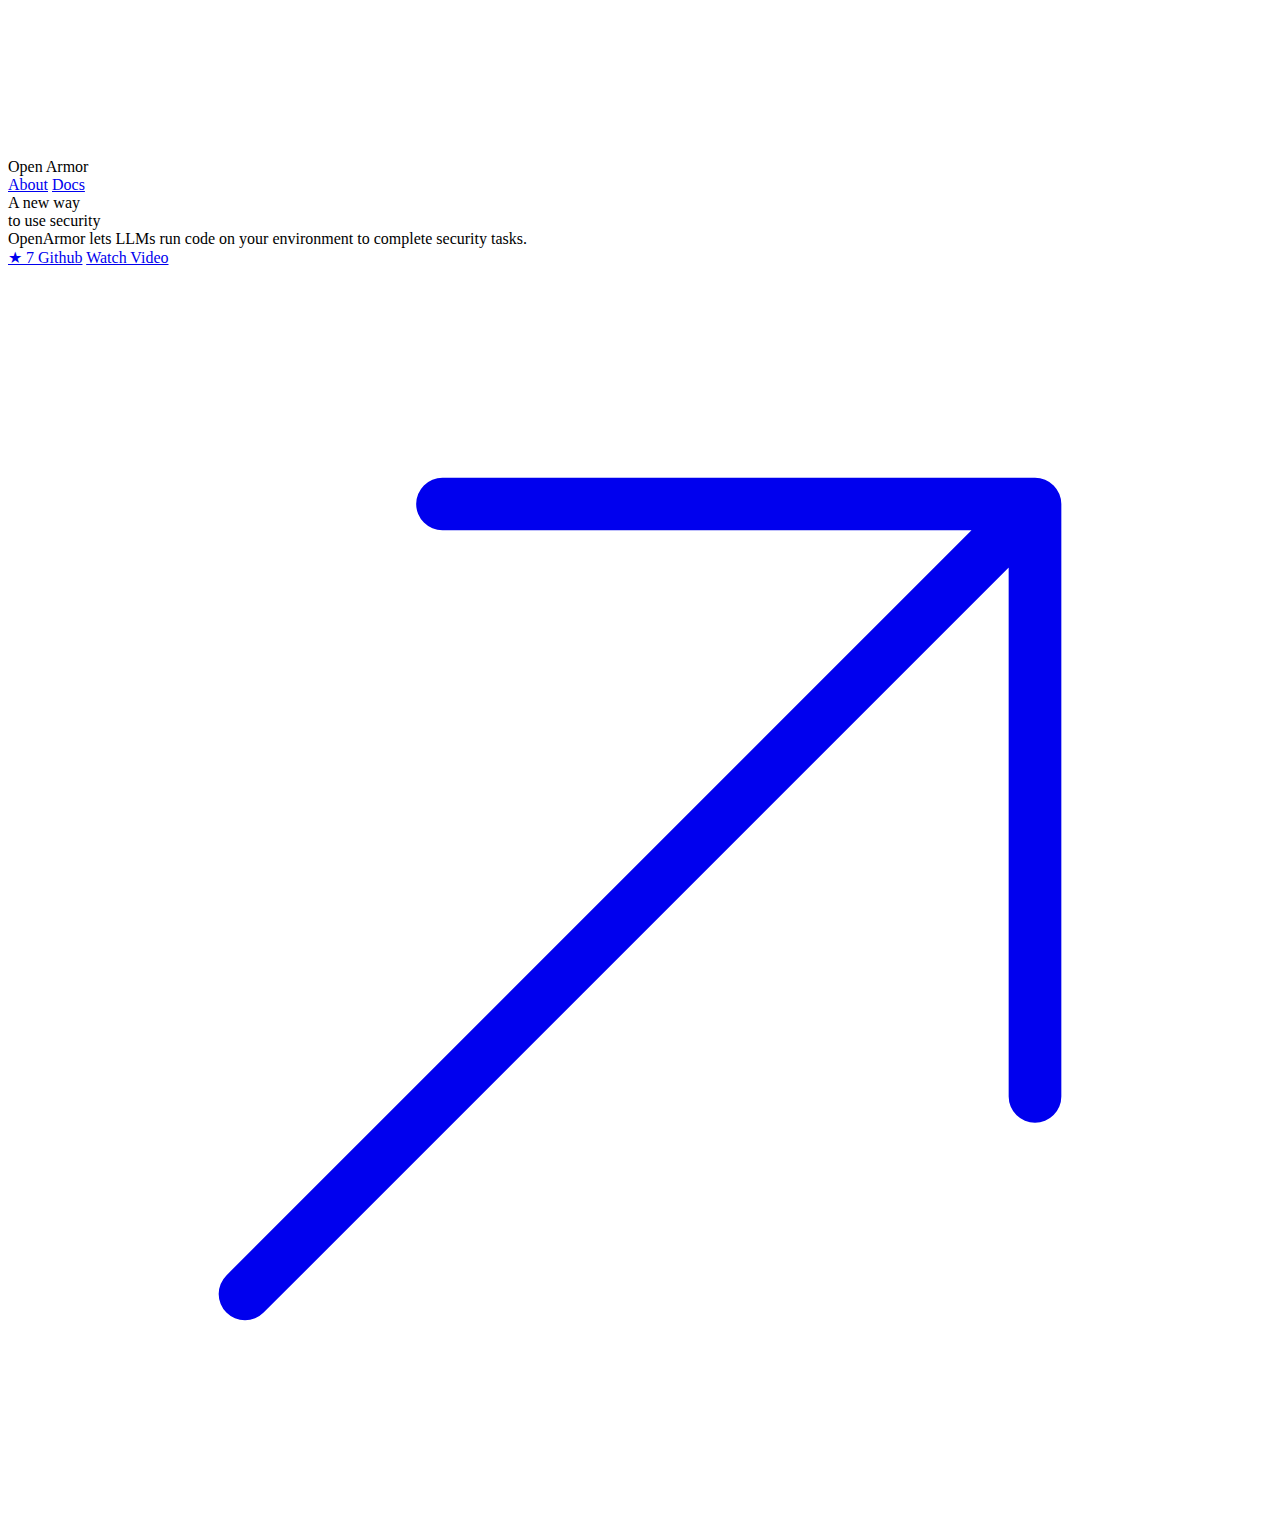
==== index.html @ ebac2e38 "domain: theopenarmor.org is live now" ====
<html>
  <head>
    <script
      defer
      data-domain="openarmor.github.io"
      src="https://plausible.io/js/script.js"
    ></script>

    <meta charset="UTF-8" />
    <meta name="viewport" content="width=device-width, initial-scale=1.0" />

    <title>
      OpenArmor Cybersecurity - Innovative AI-Powered Threat Detection
    </title>

    <meta
      property="og:title"
      content="OpenArmor Cybersecurity - Innovative AI-Powered Threat Detection"
    />
    <meta
      property="og:description"
      content="OpenArmor leverages eBPF logging, artificial intelligence, and automation to revolutionize cybersecurity with proactive threat detection, rapid response, and deep observability."
    />
    <meta
      property="og:image"
      content="/assets/openarmor_logo.png"
    />
    <meta property="og:url" content="https://theopenarmor.org" />
    <meta
      name="keywords"
      content="cybersecurity, threat detection, artificial intelligence, machine learning, eBPF, logs, open source, Anubhav Gain"
    />
    <meta name="robots" content="index, follow" />
    <meta property="og:url" content="https://theopenarmor.org" />
    <meta property="og:image:width" content="1200" />
    <meta property="og:image:height" content="627" />
    <meta property="og:type" content="website" />

    <meta name="twitter:card" content="summary_large_image" />
    <meta name="twitter:title" content="The OpenArmor Project" />
    <meta
      name="twitter:description"
      content="OpenArmor lets language models runs to make your computer secure."
    />
    <meta
      name="twitter:image"
      content="/assets/ncu_thumbnail.jpg"
    />

    <link
      rel="apple-touch-icon"
      sizes="180x180"
      href="/assets/favicon/apple-touch-icon.png"
    />
    <link
      rel="icon"
      type="image/png"
      sizes="32x32"
      href="/assets/favicon/favicon-32x32.png"
    />
    <link
      rel="icon"
      type="image/png"
      sizes="16x16"
      href="/assets/favicon/favicon-16x16.png"
    />
    <link rel="manifest" href="/assets/favicon/site.webmanifest" />
    <link rel="stylesheet" href="style.css" />
  </head>

  <body>
    <div
      class="relative cursor-default bg-white invert selection:bg-black selection:text-white"
    >
      <video
        class="pointer-events-none absolute left-1/2 top-1/2 -z-10 h-full min-w-full -translate-x-1/2 -translate-y-1/2 transform object-cover opacity-[40%] invert"
        autoplay
        loop
        muted
        playsinline
        poster="/assets/computer_api.png"
      >
        <source
          src="/assets/ncu_short.mp4"
          type="video/mp4"
        />
        Your browser does not support the video tag.
      </video>
      <nav
        class="fixed top-0 z-10 flex w-full items-center justify-between px-6 py-6 sm:px-12"
      >
        <div class="flex items-center space-x-4">
          <div class="h-8 w-8 rounded-full bg-black saturate-200"></div>
        </div>
        <div class="hidden text-xl md:block">Open Armor</div>
        <div class="flex flex-col text-lg md:flex-row md:space-x-12">
          <a href="https://github.com/openarmor" class="hover:underline"
            >About</a
          >
          <!-- <a href="https://changes.openarmor.github.io/" class="hover:underline">Updates</a> -->
          <a href="https://docs.theopenarmor.org" class="hover:underline"
            >Docs</a
          >
          <!-- <a href="https://twitter.com/AnubhavGain" class="hover:underline">Contact</a> -->
        </div>
      </nav>
      <section class="z-10 h-screen pb-12 sm:pb-0">
        <div id="hero" class="flex h-full flex-col justify-end p-6 sm:p-12">
          <div
            class="mb-4 text-5xl font-light sm:w-auto sm:text-7xl md:max-w-4xl"
          >
            <div>A new way<br />to use security</div>
          </div>
          <span class="mb-6 text-xl font-light"
            >OpenArmor lets LLMs run code on your environment to complete
            security tasks.</span
          >

          <div class="flex flex-wrap justify-between text-lg">
            <!-- Container for the two left buttons -->
            <div class="mb-4 mr-4 flex items-center space-x-6 md:mb-0">
              <a
                href="https://github.com/openarmor/openarmor"
                class="h-min border border-black px-3 py-2 hover:bg-black hover:text-white"
                >★ 7 Github</a
              >
              <a
                href="https://github.com/openarmor/openarmor"
                class="flex h-min items-center space-x-1 border-b border-black hover:border-transparent"
              >
                <span>Watch Video</span>
                <svg
                  xmlns="http://www.w3.org/2000/svg"
                  fill="none"
                  viewBox="0 0 24 24"
                  stroke-width="1"
                  stroke="currentColor"
                  class="h-5 w-5"
                >
                  <path
                    stroke-linecap="round"
                    stroke-linejoin="round"
                    d="M4.5 19.5l15-15m0 0H8.25m11.25 0v11.25"
                  ></path>
                </svg>
              </a>
            </div>

            <!-- Right button will add this later-->
            <!-- <a href="" class="h-min border border-black px-3 py-2 hover:bg-black hover:text-white">Get early access to the desktop app</a> -->
          </div>
        </div>
      </section>
    </div>
  </body>
</html>
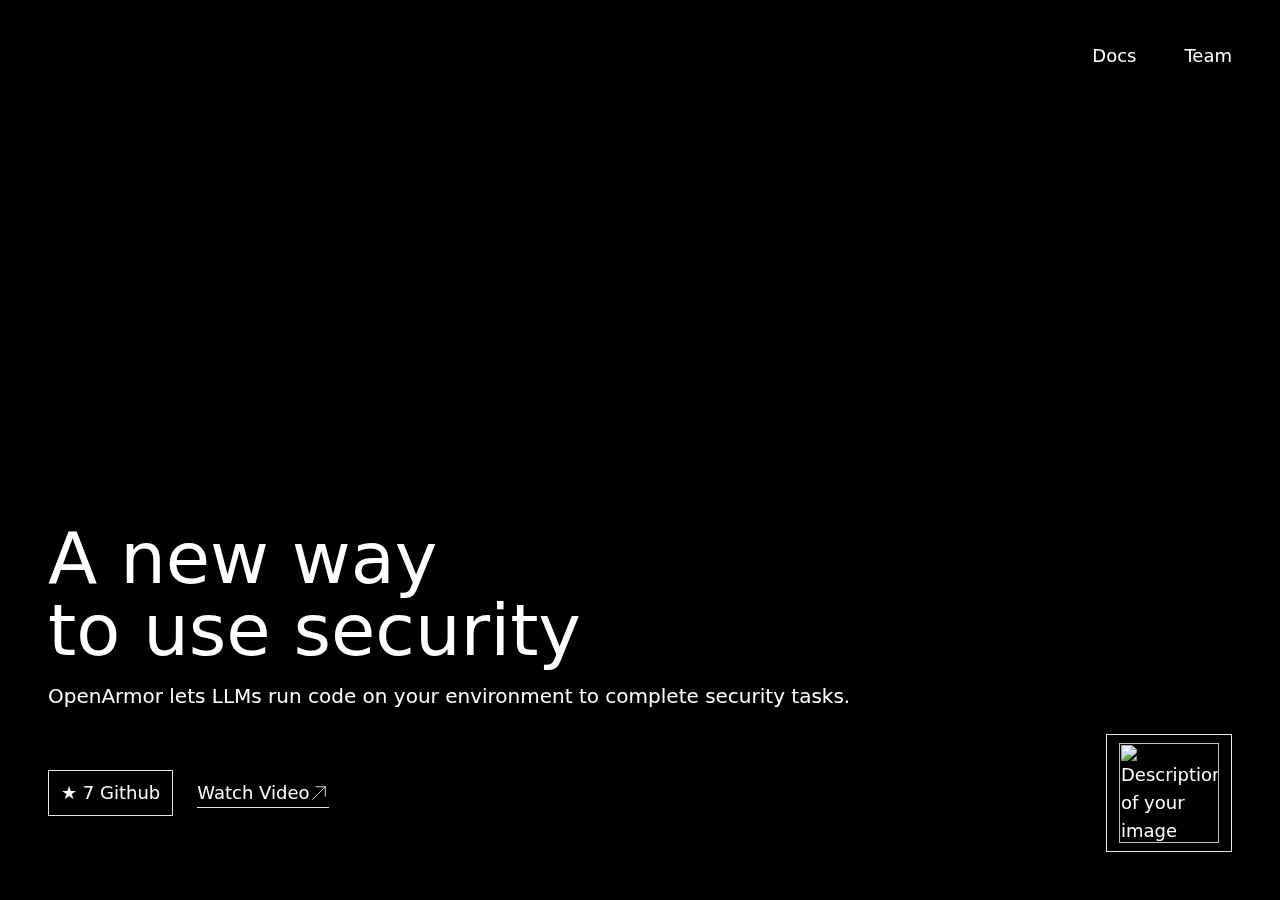
==== commit 7db90953: "refactor: update stylesheet link to use absolute path for better asset management" ====
--- a/index.html
+++ b/index.html
@@ -2,7 +2,7 @@
   <head>
     <script
       defer
-      data-domain="openarmor.github.io"
+      data-domain="theopenarmor.org"
       src="https://plausible.io/js/script.js"
     ></script>
 
@@ -21,10 +21,7 @@
       property="og:description"
       content="OpenArmor leverages eBPF logging, artificial intelligence, and automation to revolutionize cybersecurity with proactive threat detection, rapid response, and deep observability."
     />
-    <meta
-      property="og:image"
-      content="/assets/openarmor_logo.png"
-    />
+    <meta property="og:image" content="/assets/openarmor.svg" />
     <meta property="og:url" content="https://theopenarmor.org" />
     <meta
       name="keywords"
@@ -42,10 +39,7 @@
       name="twitter:description"
       content="OpenArmor lets language models runs to make your computer secure."
     />
-    <meta
-      name="twitter:image"
-      content="/assets/ncu_thumbnail.jpg"
-    />
+    <meta name="twitter:image" content="/assets/openarmor.svg" />
 
     <link
       rel="apple-touch-icon"
@@ -65,12 +59,12 @@
       href="/assets/favicon/favicon-16x16.png"
     />
     <link rel="manifest" href="/assets/favicon/site.webmanifest" />
-    <link rel="stylesheet" href="style.css" />
+    <link rel="stylesheet" href="/assets/css/style.css" />
   </head>
 
   <body>
     <div
-      class="relative cursor-default bg-white invert selection:bg-black selection:text-white"
+      class="relative cursor-default bg-black invert selection:bg-white selection:text-white"
     >
       <video
         class="pointer-events-none absolute left-1/2 top-1/2 -z-10 h-full min-w-full -translate-x-1/2 -translate-y-1/2 transform object-cover opacity-[40%] invert"
@@ -80,28 +74,33 @@
         playsinline
         poster="/assets/computer_api.png"
       >
-        <source
-          src="/assets/ncu_short.mp4"
-          type="video/mp4"
-        />
+        <source src="/assets/ncu_short.mp4" type="video/mp4" />
         Your browser does not support the video tag.
       </video>
       <nav
         class="fixed top-0 z-10 flex w-full items-center justify-between px-6 py-6 sm:px-12"
       >
-        <div class="flex items-center space-x-4">
-          <div class="h-8 w-8 rounded-full bg-black saturate-200"></div>
+        <div style="display: flex; align-items: center">
+          <div
+            style="
+              width: 64px;
+              height: 64px;
+              background-image: url('/assets/openarmor.svg');
+              background-size: contain;
+            "
+          ></div>
         </div>
-        <div class="hidden text-xl md:block">Open Armor</div>
         <div class="flex flex-col text-lg md:flex-row md:space-x-12">
-          <a href="https://github.com/openarmor" class="hover:underline"
-            >About</a
-          >
-          <!-- <a href="https://changes.openarmor.github.io/" class="hover:underline">Updates</a> -->
-          <a href="https://docs.theopenarmor.org" class="hover:underline"
-            >Docs</a
-          >
-          <!-- <a href="https://twitter.com/AnubhavGain" class="hover:underline">Contact</a> -->
+          <span>
+            <a href="https://docs.theopenarmor.org" class="hover:underline"
+              >Docs</a
+            >
+          </span>
+          <span>
+            <a href="https://theopenarmor.org/team" class="hover:underline"
+              >Team</a
+            >
+          </span>
         </div>
       </nav>
       <section class="z-10 h-screen pb-12 sm:pb-0">
@@ -121,33 +120,45 @@
             <div class="mb-4 mr-4 flex items-center space-x-6 md:mb-0">
               <a
                 href="https://github.com/openarmor/openarmor"
-                class="h-min border border-black px-3 py-2 hover:bg-black hover:text-white"
+                class="h-min border border-white px-3 py-2 hover:bg-white hover:text-white"
                 >★ 7 Github</a
               >
-              <a
-                href="https://github.com/openarmor/openarmor"
-                class="flex h-min items-center space-x-1 border-b border-black hover:border-transparent"
-              >
-                <span>Watch Video</span>
-                <svg
-                  xmlns="http://www.w3.org/2000/svg"
-                  fill="none"
-                  viewBox="0 0 24 24"
-                  stroke-width="1"
-                  stroke="currentColor"
-                  class="h-5 w-5"
+              <span>
+                <a
+                  href="https://github.com/openarmor/openarmor"
+                  class="flex h-min items-center space-x-1 border-b border-white hover:border-transparent"
                 >
-                  <path
-                    stroke-linecap="round"
-                    stroke-linejoin="round"
-                    d="M4.5 19.5l15-15m0 0H8.25m11.25 0v11.25"
-                  ></path>
-                </svg>
-              </a>
+                  Watch Video
+                  <svg
+                    xmlns="http://www.w3.org/2000/svg"
+                    fill="none"
+                    viewBox="0 0 24 24"
+                    stroke-width="1"
+                    stroke="currentColor"
+                    class="h-5 w-5"
+                  >
+                    <path
+                      stroke-linecap="round"
+                      stroke-linejoin="round"
+                      d="M4.5 19.5l15-15m0 0H8.25m11.25 0v11.25"
+                    ></path>
+                  </svg>
+                </a>
+              </span>
             </div>
 
             <!-- Right button will add this later-->
-            <!-- <a href="" class="h-min border border-black px-3 py-2 hover:bg-black hover:text-white">Get early access to the desktop app</a> -->
+            <a
+              href="https://hub.docker.com/u/openarmor"
+              class="h-min border border-white px-3 py-2 hover:bg-white hover:text-white"
+            >
+              <img
+                src="/assets/docker-logo-blue.svg"
+                alt="Description of your image"
+                width="100"
+                height="100"
+              />
+            </a>
           </div>
         </div>
       </section>
--- a/assets/css/style.css
+++ b/assets/css/style.css
@@ -0,0 +1,888 @@
+/*
+! tailwindcss v3.4.0 | MIT License | https://tailwindcss.com
+*/
+
+/*
+1. Prevent padding and border from affecting element width. (https://github.com/mozdevs/cssremedy/issues/4)
+2. Allow adding a border to an element by just adding a border-width. (https://github.com/tailwindcss/tailwindcss/pull/116)
+*/
+
+*,
+::before,
+::after {
+  box-sizing: border-box;
+  /* 1 */
+  border-width: 0;
+  /* 2 */
+  border-style: solid;
+  /* 2 */
+  border-color: #e5e7eb;
+  /* 2 */
+}
+
+::before,
+::after {
+  --tw-content: "";
+}
+
+/*
+1. Use a consistent sensible line-height in all browsers.
+2. Prevent adjustments of font size after orientation changes in iOS.
+3. Use a more readable tab size.
+4. Use the user's configured `sans` font-family by default.
+5. Use the user's configured `sans` font-feature-settings by default.
+6. Use the user's configured `sans` font-variation-settings by default.
+7. Disable tap highlights on iOS
+*/
+
+html,
+:host {
+  line-height: 1.5;
+  /* 1 */
+  -webkit-text-size-adjust: 100%;
+  /* 2 */
+  -moz-tab-size: 4;
+  /* 3 */
+  tab-size: 4;
+  /* 3 */
+  font-family: ui-sans-serif, system-ui, sans-serif, "Apple Color Emoji",
+    "Segoe UI Emoji", "Segoe UI Symbol", "Noto Color Emoji";
+  /* 4 */
+  font-feature-settings: normal;
+  /* 5 */
+  font-variation-settings: normal;
+  /* 6 */
+  -webkit-tap-highlight-color: transparent;
+  /* 7 */
+}
+
+/*
+1. Remove the margin in all browsers.
+2. Inherit line-height from `html` so users can set them as a class directly on the `html` element.
+*/
+
+body {
+  margin: 0;
+  /* 1 */
+  line-height: inherit;
+  /* 2 */
+}
+
+/*
+1. Add the correct height in Firefox.
+2. Correct the inheritance of border color in Firefox. (https://bugzilla.mozilla.org/show_bug.cgi?id=190655)
+3. Ensure horizontal rules are visible by default.
+*/
+
+hr {
+  height: 0;
+  /* 1 */
+  color: inherit;
+  /* 2 */
+  border-top-width: 1px;
+  /* 3 */
+}
+
+/*
+Add the correct text decoration in Chrome, Edge, and Safari.
+*/
+
+abbr:where([title]) {
+  text-decoration: underline dotted;
+}
+
+/*
+Remove the default font size and weight for headings.
+*/
+
+h1,
+h2,
+h3,
+h4,
+h5,
+h6 {
+  font-size: inherit;
+  font-weight: inherit;
+}
+
+/*
+Reset links to optimize for opt-in styling instead of opt-out.
+*/
+
+a {
+  color: inherit;
+  text-decoration: inherit;
+}
+
+/*
+Add the correct font weight in Edge and Safari.
+*/
+
+b,
+strong {
+  font-weight: bolder;
+}
+
+/*
+1. Use the user's configured `mono` font-family by default.
+2. Use the user's configured `mono` font-feature-settings by default.
+3. Use the user's configured `mono` font-variation-settings by default.
+4. Correct the odd `em` font sizing in all browsers.
+*/
+
+code,
+kbd,
+samp,
+pre {
+  font-family: ui-monospace, SFMono-Regular, Menlo, Monaco, Consolas,
+    "Liberation Mono", "Courier New", monospace;
+  /* 1 */
+  font-feature-settings: normal;
+  /* 2 */
+  font-variation-settings: normal;
+  /* 3 */
+  font-size: 1em;
+  /* 4 */
+}
+
+/*
+Add the correct font size in all browsers.
+*/
+
+small {
+  font-size: 80%;
+}
+
+/*
+Prevent `sub` and `sup` elements from affecting the line height in all browsers.
+*/
+
+sub,
+sup {
+  font-size: 75%;
+  line-height: 0;
+  position: relative;
+  vertical-align: baseline;
+}
+
+sub {
+  bottom: -0.25em;
+}
+
+sup {
+  top: -0.5em;
+}
+
+/*
+1. Remove text indentation from table contents in Chrome and Safari. (https://bugs.chromium.org/p/chromium/issues/detail?id=999088, https://bugs.webkit.org/show_bug.cgi?id=201297)
+2. Correct table border color inheritance in all Chrome and Safari. (https://bugs.chromium.org/p/chromium/issues/detail?id=935729, https://bugs.webkit.org/show_bug.cgi?id=195016)
+3. Remove gaps between table borders by default.
+*/
+
+table {
+  text-indent: 0;
+  /* 1 */
+  border-color: inherit;
+  /* 2 */
+  border-collapse: collapse;
+  /* 3 */
+}
+
+/*
+1. Change the font styles in all browsers.
+2. Remove the margin in Firefox and Safari.
+3. Remove default padding in all browsers.
+*/
+
+button,
+input,
+optgroup,
+select,
+textarea {
+  font-family: inherit;
+  /* 1 */
+  font-feature-settings: inherit;
+  /* 1 */
+  font-variation-settings: inherit;
+  /* 1 */
+  font-size: 100%;
+  /* 1 */
+  font-weight: inherit;
+  /* 1 */
+  line-height: inherit;
+  /* 1 */
+  color: inherit;
+  /* 1 */
+  margin: 0;
+  /* 2 */
+  padding: 0;
+  /* 3 */
+}
+
+/*
+Remove the inheritance of text transform in Edge and Firefox.
+*/
+
+button,
+select {
+  text-transform: none;
+}
+
+/*
+1. Correct the inability to style clickable types in iOS and Safari.
+2. Remove default button styles.
+*/
+
+button,
+[type="button"],
+[type="reset"],
+[type="submit"] {
+  -webkit-appearance: button;
+  /* 1 */
+  background-color: transparent;
+  /* 2 */
+  background-image: none;
+  /* 2 */
+}
+
+/*
+Use the modern Firefox focus style for all focusable elements.
+*/
+
+:-moz-focusring {
+  outline: auto;
+}
+
+/*
+Remove the additional `:invalid` styles in Firefox. (https://github.com/mozilla/gecko-dev/blob/2f9eacd9d3d995c937b4251a5557d95d494c9be1/layout/style/res/forms.css#L728-L737)
+*/
+
+:-moz-ui-invalid {
+  box-shadow: none;
+}
+
+/*
+Add the correct vertical alignment in Chrome and Firefox.
+*/
+
+progress {
+  vertical-align: baseline;
+}
+
+/*
+Correct the cursor style of increment and decrement buttons in Safari.
+*/
+
+::-webkit-inner-spin-button,
+::-webkit-outer-spin-button {
+  height: auto;
+}
+
+/*
+1. Correct the odd appearance in Chrome and Safari.
+2. Correct the outline style in Safari.
+*/
+
+[type="search"] {
+  -webkit-appearance: textfield;
+  /* 1 */
+  outline-offset: -2px;
+  /* 2 */
+}
+
+/*
+Remove the inner padding in Chrome and Safari on macOS.
+*/
+
+::-webkit-search-decoration {
+  -webkit-appearance: none;
+}
+
+/*
+1. Correct the inability to style clickable types in iOS and Safari.
+2. Change font properties to `inherit` in Safari.
+*/
+
+::-webkit-file-upload-button {
+  -webkit-appearance: button;
+  /* 1 */
+  font: inherit;
+  /* 2 */
+}
+
+/*
+Add the correct display in Chrome and Safari.
+*/
+
+summary {
+  display: list-item;
+}
+
+/*
+Removes the default spacing and border for appropriate elements.
+*/
+
+blockquote,
+dl,
+dd,
+h1,
+h2,
+h3,
+h4,
+h5,
+h6,
+hr,
+figure,
+p,
+pre {
+  margin: 0;
+}
+
+fieldset {
+  margin: 0;
+  padding: 0;
+}
+
+legend {
+  padding: 0;
+}
+
+ol,
+ul,
+menu {
+  list-style: none;
+  margin: 0;
+  padding: 0;
+}
+
+/*
+Reset default styling for dialogs.
+*/
+
+dialog {
+  padding: 0;
+}
+
+/*
+Prevent resizing textareas horizontally by default.
+*/
+
+textarea {
+  resize: vertical;
+}
+
+/*
+1. Reset the default placeholder opacity in Firefox. (https://github.com/tailwindlabs/tailwindcss/issues/3300)
+2. Set the default placeholder color to the user's configured gray 400 color.
+*/
+
+input::placeholder,
+textarea::placeholder {
+  opacity: 1;
+  /* 1 */
+  color: #9ca3af;
+  /* 2 */
+}
+
+/*
+Set the default cursor for buttons.
+*/
+
+button,
+[role="button"] {
+  cursor: pointer;
+}
+
+/*
+Make sure disabled buttons don't get the pointer cursor.
+*/
+
+:disabled {
+  cursor: default;
+}
+
+/*
+1. Make replaced elements `display: block` by default. (https://github.com/mozdevs/cssremedy/issues/14)
+2. Add `vertical-align: middle` to align replaced elements more sensibly by default. (https://github.com/jensimmons/cssremedy/issues/14#issuecomment-634934210)
+   This can trigger a poorly considered lint error in some tools but is included by design.
+*/
+
+img,
+svg,
+video,
+canvas,
+audio,
+iframe,
+embed,
+object {
+  display: block;
+  /* 1 */
+  vertical-align: middle;
+  /* 2 */
+}
+
+/*
+Constrain images and videos to the parent width and preserve their intrinsic aspect ratio. (https://github.com/mozdevs/cssremedy/issues/14)
+*/
+
+img,
+video {
+  max-width: 100%;
+  height: auto;
+}
+
+/* Make elements with the HTML hidden attribute stay hidden by default */
+
+[hidden] {
+  display: none;
+}
+
+*,
+::before,
+::after {
+  --tw-border-spacing-x: 0;
+  --tw-border-spacing-y: 0;
+  --tw-translate-x: 0;
+  --tw-translate-y: 0;
+  --tw-rotate: 0;
+  --tw-skew-x: 0;
+  --tw-skew-y: 0;
+  --tw-scale-x: 1;
+  --tw-scale-y: 1;
+  --tw-pan-x: ;
+  --tw-pan-y: ;
+  --tw-pinch-zoom: ;
+  --tw-scroll-snap-strictness: proximity;
+  --tw-gradient-from-position: ;
+  --tw-gradient-via-position: ;
+  --tw-gradient-to-position: ;
+  --tw-ordinal: ;
+  --tw-slashed-zero: ;
+  --tw-numeric-figure: ;
+  --tw-numeric-spacing: ;
+  --tw-numeric-fraction: ;
+  --tw-ring-inset: ;
+  --tw-ring-offset-width: 0px;
+  --tw-ring-offset-color: #fff;
+  --tw-ring-color: rgb(59 130 246 / 0.5);
+  --tw-ring-offset-shadow: 0 0 #0000;
+  --tw-ring-shadow: 0 0 #0000;
+  --tw-shadow: 0 0 #0000;
+  --tw-shadow-colored: 0 0 #0000;
+  --tw-blur: ;
+  --tw-brightness: ;
+  --tw-contrast: ;
+  --tw-grayscale: ;
+  --tw-hue-rotate: ;
+  --tw-invert: ;
+  --tw-saturate: ;
+  --tw-sepia: ;
+  --tw-drop-shadow: ;
+  --tw-backdrop-blur: ;
+  --tw-backdrop-brightness: ;
+  --tw-backdrop-contrast: ;
+  --tw-backdrop-grayscale: ;
+  --tw-backdrop-hue-rotate: ;
+  --tw-backdrop-invert: ;
+  --tw-backdrop-opacity: ;
+  --tw-backdrop-saturate: ;
+  --tw-backdrop-sepia: ;
+}
+
+::backdrop {
+  --tw-border-spacing-x: 0;
+  --tw-border-spacing-y: 0;
+  --tw-translate-x: 0;
+  --tw-translate-y: 0;
+  --tw-rotate: 0;
+  --tw-skew-x: 0;
+  --tw-skew-y: 0;
+  --tw-scale-x: 1;
+  --tw-scale-y: 1;
+  --tw-pan-x: ;
+  --tw-pan-y: ;
+  --tw-pinch-zoom: ;
+  --tw-scroll-snap-strictness: proximity;
+  --tw-gradient-from-position: ;
+  --tw-gradient-via-position: ;
+  --tw-gradient-to-position: ;
+  --tw-ordinal: ;
+  --tw-slashed-zero: ;
+  --tw-numeric-figure: ;
+  --tw-numeric-spacing: ;
+  --tw-numeric-fraction: ;
+  --tw-ring-inset: ;
+  --tw-ring-offset-width: 0px;
+  --tw-ring-offset-color: #fff;
+  --tw-ring-color: rgb(59 130 246 / 0.5);
+  --tw-ring-offset-shadow: 0 0 #0000;
+  --tw-ring-shadow: 0 0 #0000;
+  --tw-shadow: 0 0 #0000;
+  --tw-shadow-colored: 0 0 #0000;
+  --tw-blur: ;
+  --tw-brightness: ;
+  --tw-contrast: ;
+  --tw-grayscale: ;
+  --tw-hue-rotate: ;
+  --tw-invert: ;
+  --tw-saturate: ;
+  --tw-sepia: ;
+  --tw-drop-shadow: ;
+  --tw-backdrop-blur: ;
+  --tw-backdrop-brightness: ;
+  --tw-backdrop-contrast: ;
+  --tw-backdrop-grayscale: ;
+  --tw-backdrop-hue-rotate: ;
+  --tw-backdrop-invert: ;
+  --tw-backdrop-opacity: ;
+  --tw-backdrop-saturate: ;
+  --tw-backdrop-sepia: ;
+}
+div {
+  color: white;
+}
+
+div > a:hover {
+  /* box-shadow: 4px solid black; */
+
+  background-color: #ffffff64;
+}
+
+.pointer-events-none {
+  pointer-events: none;
+}
+
+.fixed {
+  position: fixed;
+}
+
+.absolute {
+  position: absolute;
+}
+
+.relative {
+  position: relative;
+}
+
+.left-1\/2 {
+  left: 50%;
+}
+
+.top-0 {
+  top: 0px;
+}
+
+.top-1\/2 {
+  top: 50%;
+}
+
+.-z-10 {
+  z-index: -10;
+}
+
+.z-10 {
+  z-index: 10;
+}
+
+.mb-4 {
+  margin-bottom: 1rem;
+}
+
+.mb-6 {
+  margin-bottom: 1.5rem;
+}
+
+.mr-4 {
+  margin-right: 1rem;
+}
+
+.flex {
+  display: flex;
+}
+
+.hidden {
+  display: none;
+}
+
+.h-5 {
+  height: 1.25rem;
+}
+
+.h-8 {
+  height: 2rem;
+}
+
+.h-full {
+  height: 100%;
+}
+
+.h-min {
+  height: min-content;
+}
+
+.h-screen {
+  height: 100vh;
+}
+
+.min-h-full {
+  min-height: 100%;
+}
+
+.w-5 {
+  width: 1.25rem;
+}
+
+.w-8 {
+  width: 2rem;
+}
+
+.w-full {
+  width: 100%;
+}
+
+.min-w-full {
+  min-width: 100%;
+}
+
+.-translate-x-1\/2 {
+  --tw-translate-x: -50%;
+  transform: translate(var(--tw-translate-x), var(--tw-translate-y))
+    rotate(var(--tw-rotate)) skewX(var(--tw-skew-x)) skewY(var(--tw-skew-y))
+    scaleX(var(--tw-scale-x)) scaleY(var(--tw-scale-y));
+}
+
+.-translate-y-1\/2 {
+  --tw-translate-y: -50%;
+  transform: translate(var(--tw-translate-x), var(--tw-translate-y))
+    rotate(var(--tw-rotate)) skewX(var(--tw-skew-x)) skewY(var(--tw-skew-y))
+    scaleX(var(--tw-scale-x)) scaleY(var(--tw-scale-y));
+}
+
+.transform {
+  transform: translate(var(--tw-translate-x), var(--tw-translate-y))
+    rotate(var(--tw-rotate)) skewX(var(--tw-skew-x)) skewY(var(--tw-skew-y))
+    scaleX(var(--tw-scale-x)) scaleY(var(--tw-scale-y));
+}
+
+.cursor-default {
+  cursor: default;
+}
+
+.flex-col {
+  flex-direction: column;
+}
+
+.flex-wrap {
+  flex-wrap: wrap;
+}
+
+.items-center {
+  align-items: center;
+}
+
+.justify-end {
+  justify-content: flex-end;
+}
+
+.justify-between {
+  justify-content: space-between;
+}
+
+.space-x-1 > :not([hidden]) ~ :not([hidden]) {
+  --tw-space-x-reverse: 0;
+  margin-right: calc(0.25rem * var(--tw-space-x-reverse));
+  margin-left: calc(0.25rem * calc(1 - var(--tw-space-x-reverse)));
+}
+
+.space-x-4 > :not([hidden]) ~ :not([hidden]) {
+  --tw-space-x-reverse: 0;
+  margin-right: calc(1rem * var(--tw-space-x-reverse));
+  margin-left: calc(1rem * calc(1 - var(--tw-space-x-reverse)));
+}
+
+.space-x-6 > :not([hidden]) ~ :not([hidden]) {
+  --tw-space-x-reverse: 0;
+  margin-right: calc(1.5rem * var(--tw-space-x-reverse));
+  margin-left: calc(1.5rem * calc(1 - var(--tw-space-x-reverse)));
+}
+
+.rounded-full {
+  border-radius: 9999px;
+}
+
+.border {
+  border-width: 1px;
+}
+
+.border-b {
+  border-bottom-width: 1px;
+}
+
+.border-black {
+  --tw-border-opacity: 1;
+  border-color: rgb(0 0 0 / var(--tw-border-opacity));
+}
+
+.bg-black {
+  --tw-bg-opacity: 1;
+  background-color: rgb(0 0 0 / var(--tw-bg-opacity));
+}
+
+.bg-white {
+  --tw-bg-opacity: 1;
+  background-color: rgb(255 255 255 / var(--tw-bg-opacity));
+}
+
+.object-cover {
+  object-fit: cover;
+}
+
+.p-6 {
+  padding: 1.5rem;
+}
+
+.px-3 {
+  padding-left: 0.75rem;
+  padding-right: 0.75rem;
+}
+
+.px-6 {
+  padding-left: 1.5rem;
+  padding-right: 1.5rem;
+}
+
+.py-2 {
+  padding-top: 0.5rem;
+  padding-bottom: 0.5rem;
+}
+
+.py-6 {
+  padding-top: 1.5rem;
+  padding-bottom: 1.5rem;
+}
+
+.pb-12 {
+  padding-bottom: 3rem;
+}
+
+.text-5xl {
+  font-size: 3rem;
+  line-height: 1;
+}
+
+.text-lg {
+  font-size: 1.125rem;
+  line-height: 1.75rem;
+}
+
+.text-xl {
+  font-size: 1.25rem;
+  line-height: 1.75rem;
+}
+
+.font-light {
+  font-weight: 300;
+}
+
+.opacity-\[40\%\] {
+  opacity: 40%;
+}
+
+.invert {
+  --tw-invert: invert(100%);
+  filter: var(--tw-blur) var(--tw-brightness) var(--tw-contrast)
+    var(--tw-invert) invert(100%);
+}
+
+.saturate-200 {
+  --tw-saturate: saturate(2);
+  filter: var(--tw-blur) var(--tw-brightness) var(--tw-contrast)
+    var(--tw-grayscale) var(--tw-hue-rotate) var(--tw-invert) var(--tw-saturate)
+    var(--tw-sepia) var(--tw-drop-shadow);
+}
+
+.selection\:bg-black *::selection {
+  --tw-bg-opacity: 1;
+  background-color: rgb(0 0 0 / var(--tw-bg-opacity));
+}
+
+.selection\:text-white *::selection {
+  --tw-text-opacity: 1;
+  color: rgb(255 255 255 / var(--tw-text-opacity));
+}
+
+.selection\:bg-black::selection {
+  --tw-bg-opacity: 1;
+  background-color: rgb(0 0 0 / var(--tw-bg-opacity));
+}
+
+.selection\:text-white::selection {
+  --tw-text-opacity: 1;
+  color: rgb(255 255 255 / var(--tw-text-opacity));
+}
+
+.hover\:border-transparent:hover {
+  border-color: transparent;
+}
+
+.hover\:bg-black:hover {
+  --tw-bg-opacity: 1;
+  background-color: rgb(0 0 0 / var(--tw-bg-opacity));
+}
+
+.hover\:text-white:hover {
+  --tw-text-opacity: 1;
+  color: rgb(255 255 255 / var(--tw-text-opacity));
+}
+
+.hover\:underline:hover {
+  text-decoration-line: underline;
+}
+
+@media (min-width: 640px) {
+  .sm\:w-auto {
+    width: auto;
+  }
+
+  .sm\:p-12 {
+    padding: 3rem;
+  }
+
+  .sm\:px-12 {
+    padding-left: 3rem;
+    padding-right: 3rem;
+  }
+
+  .sm\:pb-0 {
+    padding-bottom: 0px;
+  }
+
+  .sm\:text-7xl {
+    font-size: 4.5rem;
+    line-height: 1;
+  }
+}
+
+@media (min-width: 768px) {
+  .md\:mb-0 {
+    margin-bottom: 0px;
+  }
+
+  .md\:block {
+    display: block;
+  }
+
+  .md\:max-w-4xl {
+    max-width: 56rem;
+  }
+
+  .md\:flex-row {
+    flex-direction: row;
+  }
+
+  .md\:space-x-12 > :not([hidden]) ~ :not([hidden]) {
+    --tw-space-x-reverse: 0;
+    margin-right: calc(3rem * var(--tw-space-x-reverse));
+    margin-left: calc(3rem * calc(1 - var(--tw-space-x-reverse)));
+  }
+}
